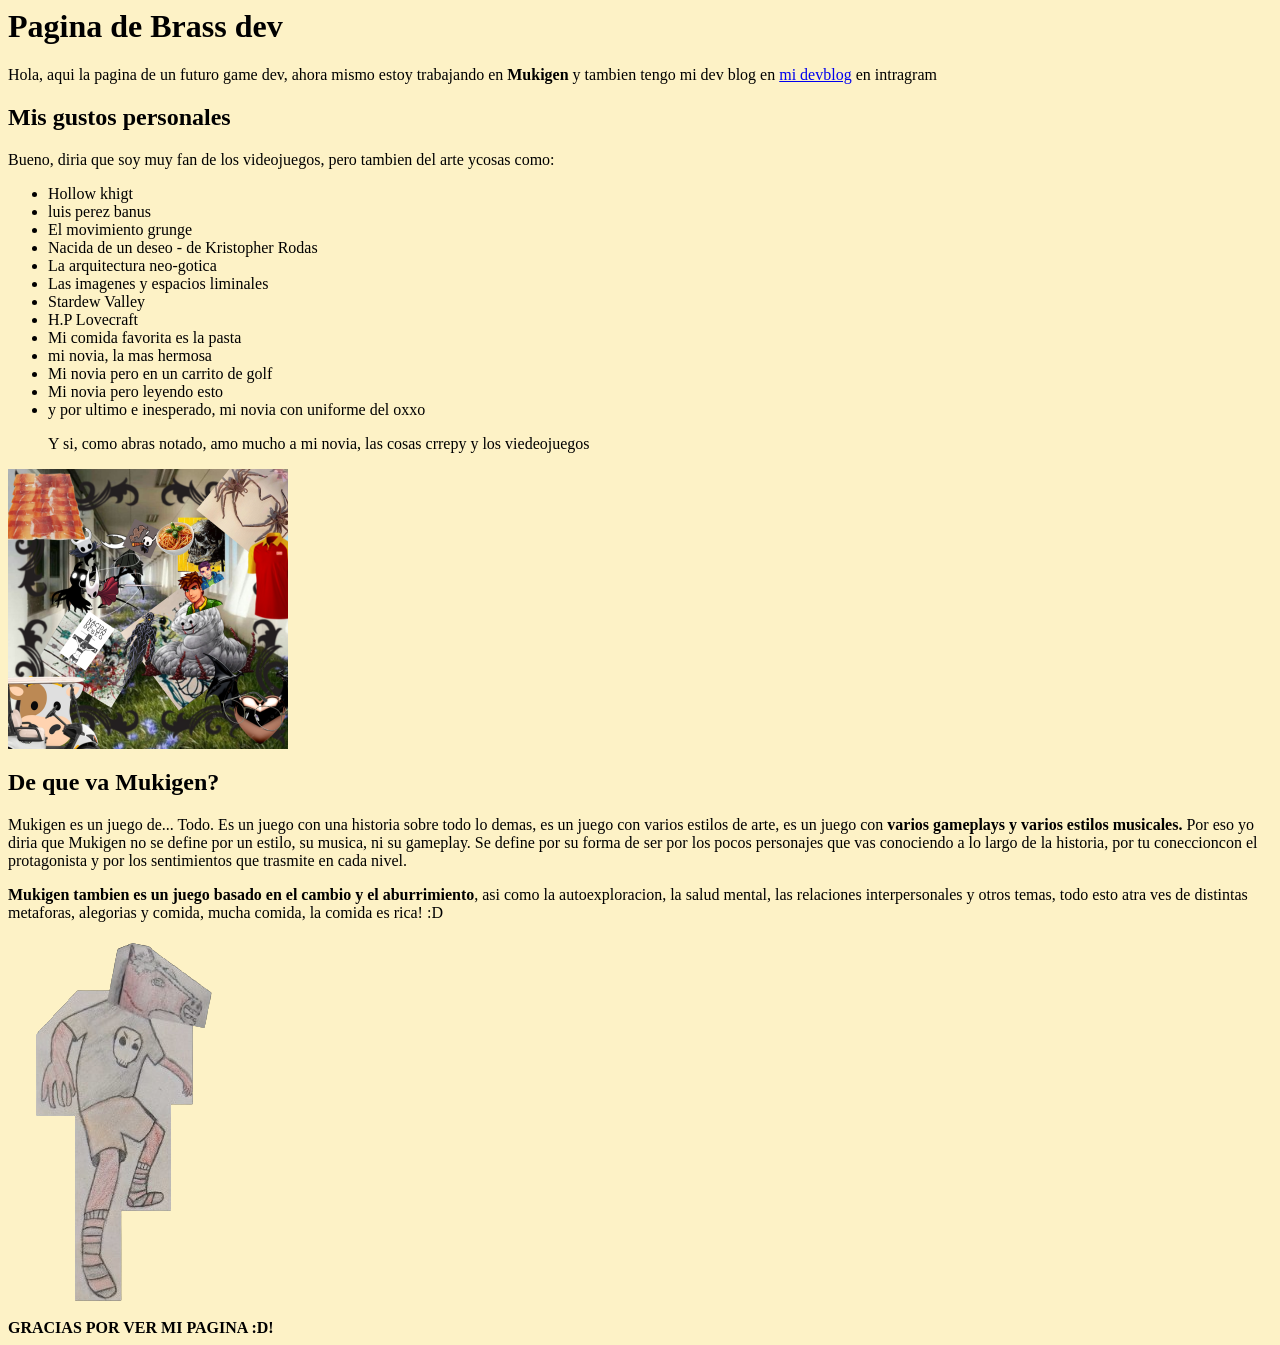
==== index.html @ ee9463d1 "Changed background color & added direct link to insreagram account" ====
<html>
<head>
    <meta charset="utf-8"> 
    <meta name="viewport" content="width=device-width">
    <meta name="description" content="this is a little more advanced hello world ">
    <title>Pagina de Brass</title>
    <link rel="icon" type="image/png" href="images/6988878.png">
    <style>
        body{
            background: #fdf2c6;
        }
    </style>
</head>    

<body>

<header>
    <h1>Pagina de Brass dev</h1>
</header>

<section> <!--Introducing myself-->
    <p>Hola, aqui la pagina de un futuro game dev, ahora mismo estoy trabajando en
        <strong>Mukigen</strong>
        y tambien tengo mi dev blog en
        <a
         href="https://www.instagram.com/brass_devblog/"
         target="_blank"
         rel="noreferrer"
         > mi devblog</a> en intragram
    </p>

    <h2>Mis gustos personales</h2>

    <p>Bueno, diria que soy muy fan de los videojuegos, pero tambien del arte ycosas como:</p>

    <div>
        <ul>
            <li>Hollow khigt</li>
            <li>luis perez banus</li>
            <li>El movimiento grunge</li>
            <li>Nacida de un deseo - de Kristopher Rodas</li>
            <li>La arquitectura neo-gotica</li>
            <li>Las imagenes y espacios liminales</li>
            <li>Stardew Valley</li>
            <li>H.P Lovecraft</li>
            <li>Mi comida favorita es la pasta</li>
            <li>mi novia, la mas hermosa</li>
            <li>Mi novia pero en un carrito de golf</li>
            <li>Mi novia pero leyendo esto</li>
            <li>y por ultimo e inesperado, mi novia con uniforme del oxxo</li>
            <p>Y si, como abras notado, amo mucho a mi novia, las cosas crrepy y los viedeojuegos</p>
        </ul>
        <img src="images/mis-gustos.png"
        alt="A gollage with the things i like">
    </div>
</section>

<section> <!--Introducig my game-->
        <div>
        <h2>De que va Mukigen?</h2>

        <p>Mukigen es un juego de... Todo. Es un juego con una historia sobre todo lo demas,
        es un juego con varios estilos de arte, es un juego con <strong>varios gameplays y varios estilos musicales.</strong>
        Por eso yo diria que Mukigen no se define por un estilo, su musica, ni su gameplay. Se define por 
        su forma de ser por los pocos personajes que vas conociendo a lo largo de la historia, por tu 
        coneccioncon el protagonista y por los sentimientos que trasmite en cada nivel. 
        </div>
        <div>
        <strong>Mukigen tambien es un juego basado en el cambio y el aburrimiento</strong>, asi como la autoexploracion, la salud mental, las relaciones
         interpersonales y otros temas, todo esto atra ves de distintas metaforas, alegorias y comida, mucha comida, la comida es rica! :D</p>

        <img src="images/horse_WP.png" alt="A horse on a weird pose" >        
        </div>
</section>

<footer>
    <strong>GRACIAS POR VER MI PAGINA :D!</strong>
</footer>

</body>

</html>
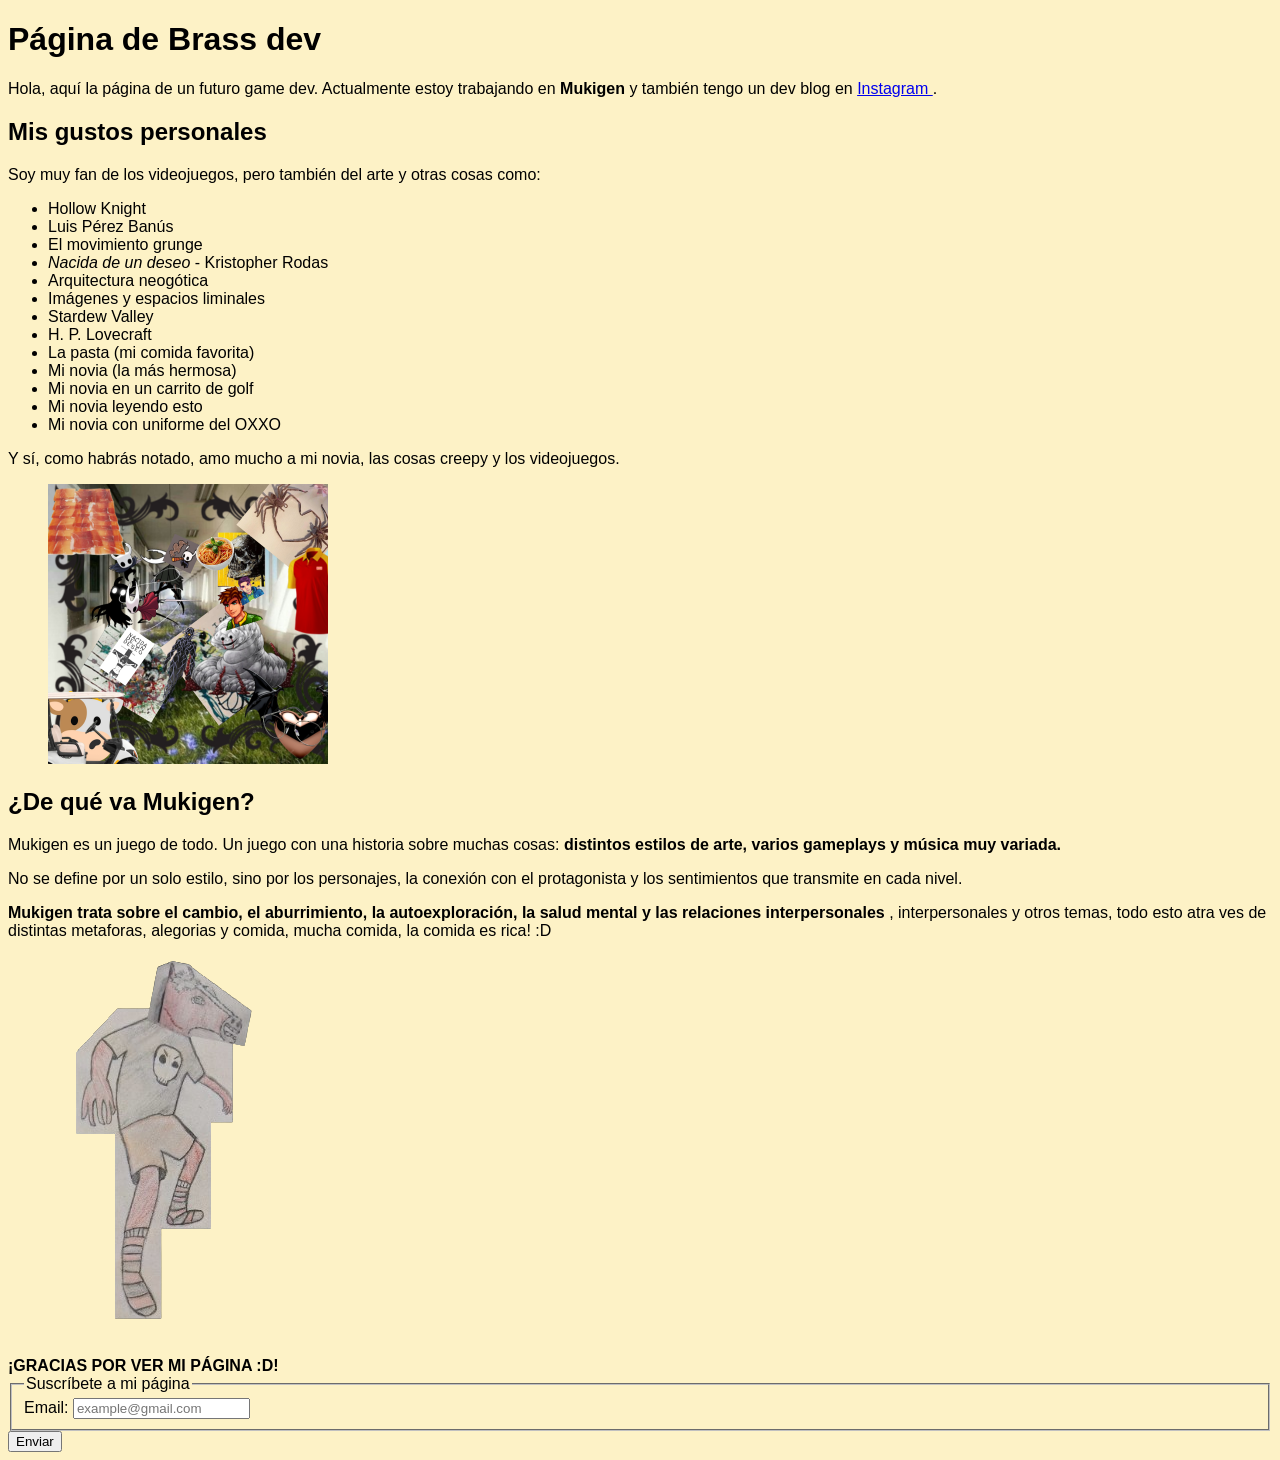
==== commit 10e9116c: "Better semantic & some little changes on text" ====
--- a/index.html
+++ b/index.html
@@ -1,13 +1,17 @@
-<html>
+<!DOCTYPE html>
+<html lang="es">
 <head>
     <meta charset="utf-8"> 
-    <meta name="viewport" content="width=device-width">
-    <meta name="description" content="this is a little more advanced hello world ">
-    <title>Pagina de Brass</title>
+    <meta name="viewport" content="width=device-width, initial-scale=1.0">
+    <meta name="description" content="Página personal de Brass, futuro game dev y creador de Mukigen">
+    
+    <title>Página de Brass</title>
     <link rel="icon" type="image/png" href="images/6988878.png">
+
     <style>
-        body{
+        body {
             background: #fdf2c6;
+            font-family: sans-serif;
         }
     </style>
 </head>    
@@ -15,68 +19,107 @@
 <body>
 
 <header>
-    <h1>Pagina de Brass dev</h1>
+    <h1>Página de Brass dev</h1>
 </header>
 
-<section> <!--Introducing myself-->
-    <p>Hola, aqui la pagina de un futuro game dev, ahora mismo estoy trabajando en
-        <strong>Mukigen</strong>
-        y tambien tengo mi dev blog en
-        <a
-         href="https://www.instagram.com/brass_devblog/"
-         target="_blank"
-         rel="noreferrer"
-         > mi devblog</a> en intragram
-    </p>
+<main>
 
-    <h2>Mis gustos personales</h2>
+    <!-- Presentación -->
+    <section>
+        <p>
+            Hola, aquí la página de un futuro game dev.  
+            Actualmente estoy trabajando en <strong>Mukigen</strong> y también tengo un dev blog en
+            <a href="https://www.instagram.com/brass_devblog/" target="_blank" rel="noopener noreferrer">
+                Instagram
+            </a>.
+        </p>
+    </section>
 
-    <p>Bueno, diria que soy muy fan de los videojuegos, pero tambien del arte ycosas como:</p>
+    <!-- Gustos personales -->
+    <section>
+        <h2>Mis gustos personales</h2>
 
-    <div>
+        <p>
+            Soy muy fan de los videojuegos, pero también del arte y otras cosas como:
+        </p>
+
         <ul>
-            <li>Hollow khigt</li>
-            <li>luis perez banus</li>
+            <li>Hollow Knight</li>
+            <li>Luis Pérez Banús</li>
             <li>El movimiento grunge</li>
-            <li>Nacida de un deseo - de Kristopher Rodas</li>
-            <li>La arquitectura neo-gotica</li>
-            <li>Las imagenes y espacios liminales</li>
+            <li><em>Nacida de un deseo</em> - Kristopher Rodas</li>
+            <li>Arquitectura neogótica</li>
+            <li>Imágenes y espacios liminales</li>
             <li>Stardew Valley</li>
-            <li>H.P Lovecraft</li>
-            <li>Mi comida favorita es la pasta</li>
-            <li>mi novia, la mas hermosa</li>
-            <li>Mi novia pero en un carrito de golf</li>
-            <li>Mi novia pero leyendo esto</li>
-            <li>y por ultimo e inesperado, mi novia con uniforme del oxxo</li>
-            <p>Y si, como abras notado, amo mucho a mi novia, las cosas crrepy y los viedeojuegos</p>
+            <li>H. P. Lovecraft</li>
+            <li>La pasta (mi comida favorita)</li>
+            <li>Mi novia (la más hermosa)</li>
+            <li>Mi novia en un carrito de golf</li>
+            <li>Mi novia leyendo esto</li>
+            <li>Mi novia con uniforme del OXXO</li>
         </ul>
-        <img src="images/mis-gustos.png"
-        alt="A gollage with the things i like">
-    </div>
-</section>
 
-<section> <!--Introducig my game-->
-        <div>
-        <h2>De que va Mukigen?</h2>
+        <p>
+            Y sí, como habrás notado, amo mucho a mi novia, las cosas creepy y los videojuegos.
+        </p>
 
-        <p>Mukigen es un juego de... Todo. Es un juego con una historia sobre todo lo demas,
-        es un juego con varios estilos de arte, es un juego con <strong>varios gameplays y varios estilos musicales.</strong>
-        Por eso yo diria que Mukigen no se define por un estilo, su musica, ni su gameplay. Se define por 
-        su forma de ser por los pocos personajes que vas conociendo a lo largo de la historia, por tu 
-        coneccioncon el protagonista y por los sentimientos que trasmite en cada nivel. 
-        </div>
-        <div>
-        <strong>Mukigen tambien es un juego basado en el cambio y el aburrimiento</strong>, asi como la autoexploracion, la salud mental, las relaciones
-         interpersonales y otros temas, todo esto atra ves de distintas metaforas, alegorias y comida, mucha comida, la comida es rica! :D</p>
+        <figure>
+            <img src="images/mis-gustos.png" alt="Collage con cosas que me gustan">
+        </figure>
+    </section>
 
-        <img src="images/horse_WP.png" alt="A horse on a weird pose" >        
-        </div>
-</section>
+    <!-- El juego -->
+    <section>
+        <h2>¿De qué va Mukigen?</h2>
+
+        <p>
+            Mukigen es un juego de todo. Un juego con una historia sobre muchas cosas:
+            <strong>
+                distintos estilos de arte, varios gameplays y música muy variada.
+            </strong>
+        </p>
+
+        <p>
+            No se define por un solo estilo, sino por los personajes, la conexión con el
+            protagonista y los sentimientos que transmite en cada nivel.
+        </p>
+
+        <p>
+            <strong>
+                Mukigen trata sobre el cambio, el aburrimiento, la autoexploración,
+                la salud mental y las relaciones interpersonales
+            </strong>,
+            interpersonales y otros temas, todo esto atra ves de distintas 
+            metaforas, alegorias y comida, mucha comida, la comida es rica! :D
+        </p>
+
+        <figure>
+            <img src="images/horse_WP.png" alt="Un caballo en una pose extraña">
+        </figure>
+    </section>
+
+</main>
 
 <footer>
-    <strong>GRACIAS POR VER MI PAGINA :D!</strong>
+    <strong>¡GRACIAS POR VER MI PÁGINA :D!</strong>
+
+    <form>
+        <fieldset>
+            <legend>Suscríbete a mi página</legend>
+
+            <label for="email">Email:</label>
+            <input 
+                type="email" 
+                id="email"
+                name="email"
+                placeholder="example@gmail.com"
+                required
+            >
+        </fieldset>
+
+        <button type="submit">Enviar</button>
+    </form>
 </footer>
 
 </body>
-
-</html>+</html>
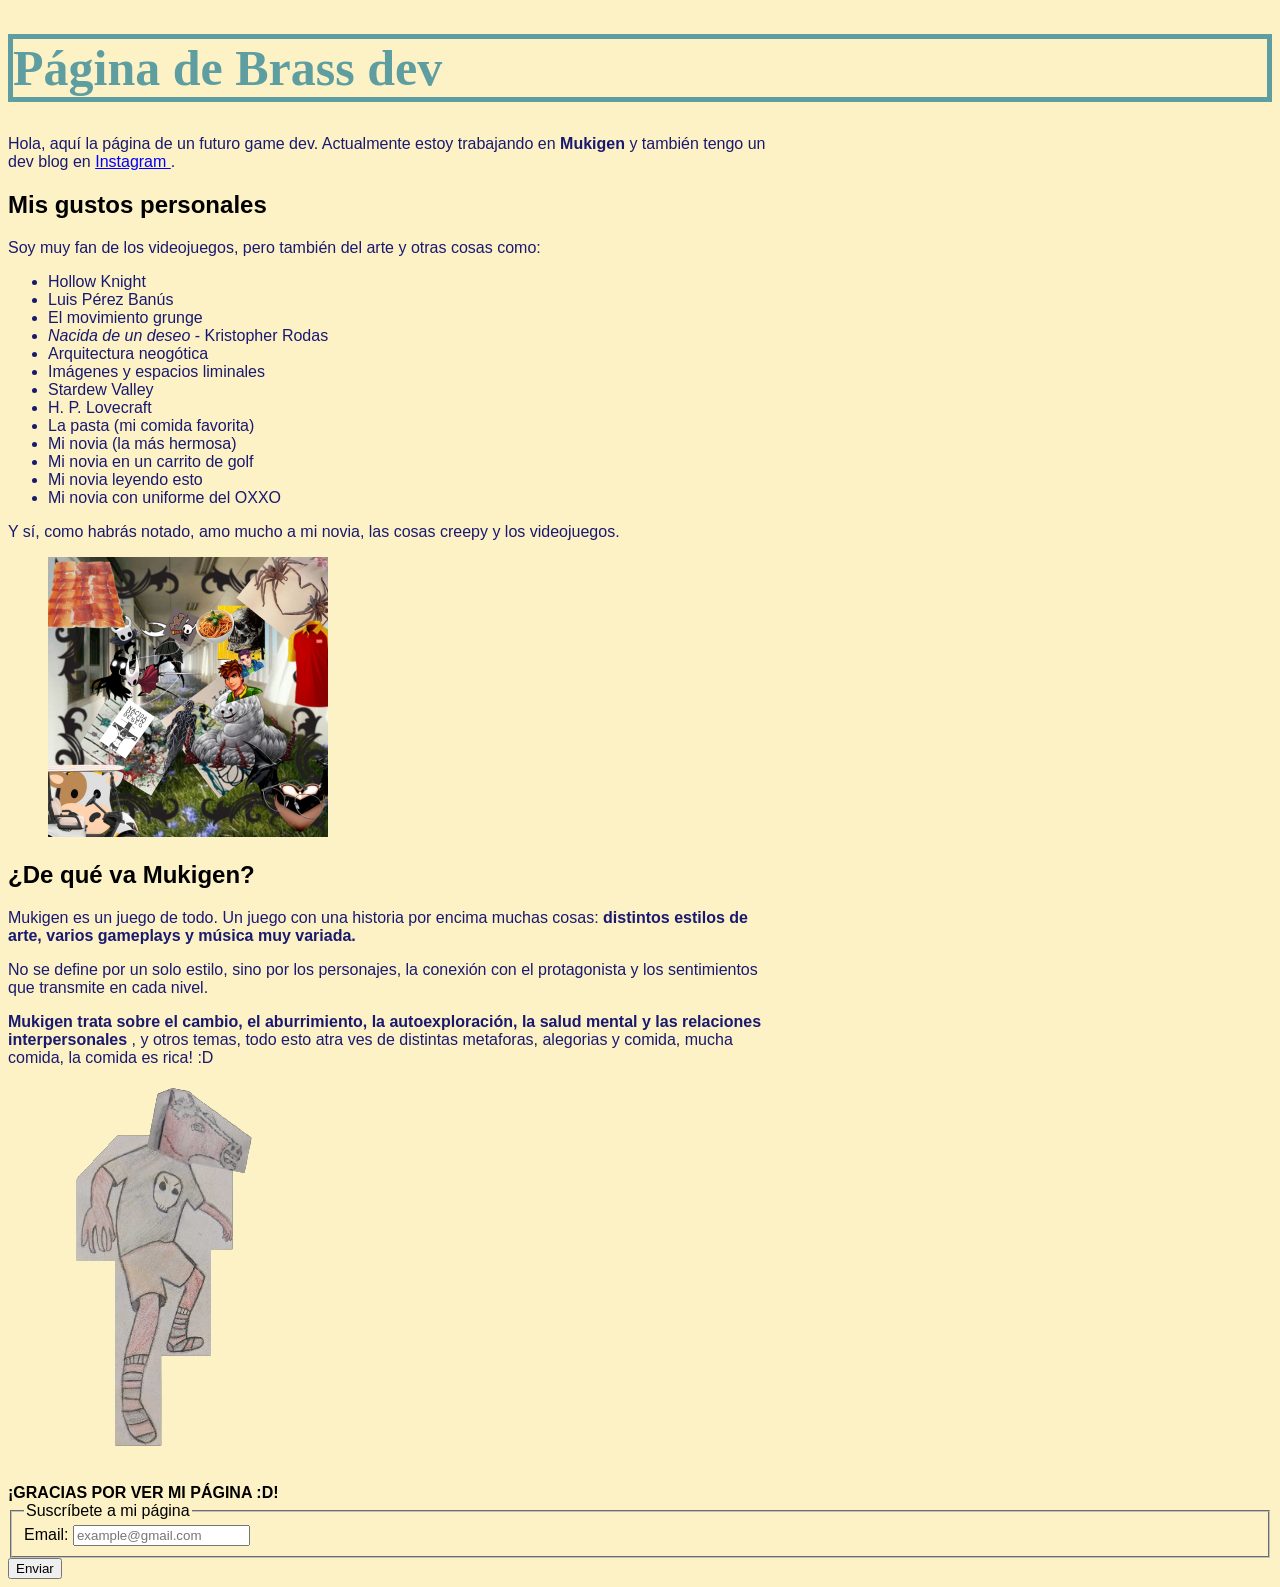
==== commit ec795fcd: "Add some css" ====
--- a/index.html
+++ b/index.html
@@ -8,10 +8,30 @@
     <title>Página de Brass</title>
     <link rel="icon" type="image/png" href="images/6988878.png">
 
-    <style>
+    <style>        
         body {
             background: #fdf2c6;
-            font-family: sans-serif;
+            font-family: Arial ;
+        }
+
+        h1 {
+            font-family: 'Times New Roman';
+            font-size: 50px;
+            color: cadetblue;
+            border: 5px solid;
+        }
+
+        .Normal-text{
+            color:midnightblue;
+            width: 60vw;
+        }
+
+        .link{
+            color: blue;
+        }
+
+        .link:hover{
+           color: rgb(0, 166, 255); 
         }
     </style>
 </head>    
@@ -26,10 +46,10 @@
 
     <!-- Presentación -->
     <section>
-        <p>
+        <p class="Normal-text">
             Hola, aquí la página de un futuro game dev.  
             Actualmente estoy trabajando en <strong>Mukigen</strong> y también tengo un dev blog en
-            <a href="https://www.instagram.com/brass_devblog/" target="_blank" rel="noopener noreferrer">
+            <a class="link" href="https://www.instagram.com/brass_devblog/" target="_blank" rel="noopener noreferrer">
                 Instagram
             </a>.
         </p>
@@ -39,11 +59,11 @@
     <section>
         <h2>Mis gustos personales</h2>
 
-        <p>
+        <p class="Normal-text">
             Soy muy fan de los videojuegos, pero también del arte y otras cosas como:
-        </p>
+        </p class="Normal-text">
 
-        <ul>
+        <ul class="Normal-text">
             <li>Hollow Knight</li>
             <li>Luis Pérez Banús</li>
             <li>El movimiento grunge</li>
@@ -59,7 +79,7 @@
             <li>Mi novia con uniforme del OXXO</li>
         </ul>
 
-        <p>
+        <p class="Normal-text">
             Y sí, como habrás notado, amo mucho a mi novia, las cosas creepy y los videojuegos.
         </p>
 
@@ -69,27 +89,27 @@
     </section>
 
     <!-- El juego -->
-    <section>
+    <section class="text-w-image">
         <h2>¿De qué va Mukigen?</h2>
 
-        <p>
-            Mukigen es un juego de todo. Un juego con una historia sobre muchas cosas:
+        <p class="Normal-text">
+            Mukigen es un juego de todo. Un juego con una historia por encima muchas cosas:
             <strong>
                 distintos estilos de arte, varios gameplays y música muy variada.
             </strong>
         </p>
 
-        <p>
+        <p class="Normal-text">
             No se define por un solo estilo, sino por los personajes, la conexión con el
             protagonista y los sentimientos que transmite en cada nivel.
         </p>
 
-        <p>
+        <p class="Normal-text">
             <strong>
                 Mukigen trata sobre el cambio, el aburrimiento, la autoexploración,
                 la salud mental y las relaciones interpersonales
             </strong>,
-            interpersonales y otros temas, todo esto atra ves de distintas 
+            y otros temas, todo esto atra ves de distintas 
             metaforas, alegorias y comida, mucha comida, la comida es rica! :D
         </p>
 
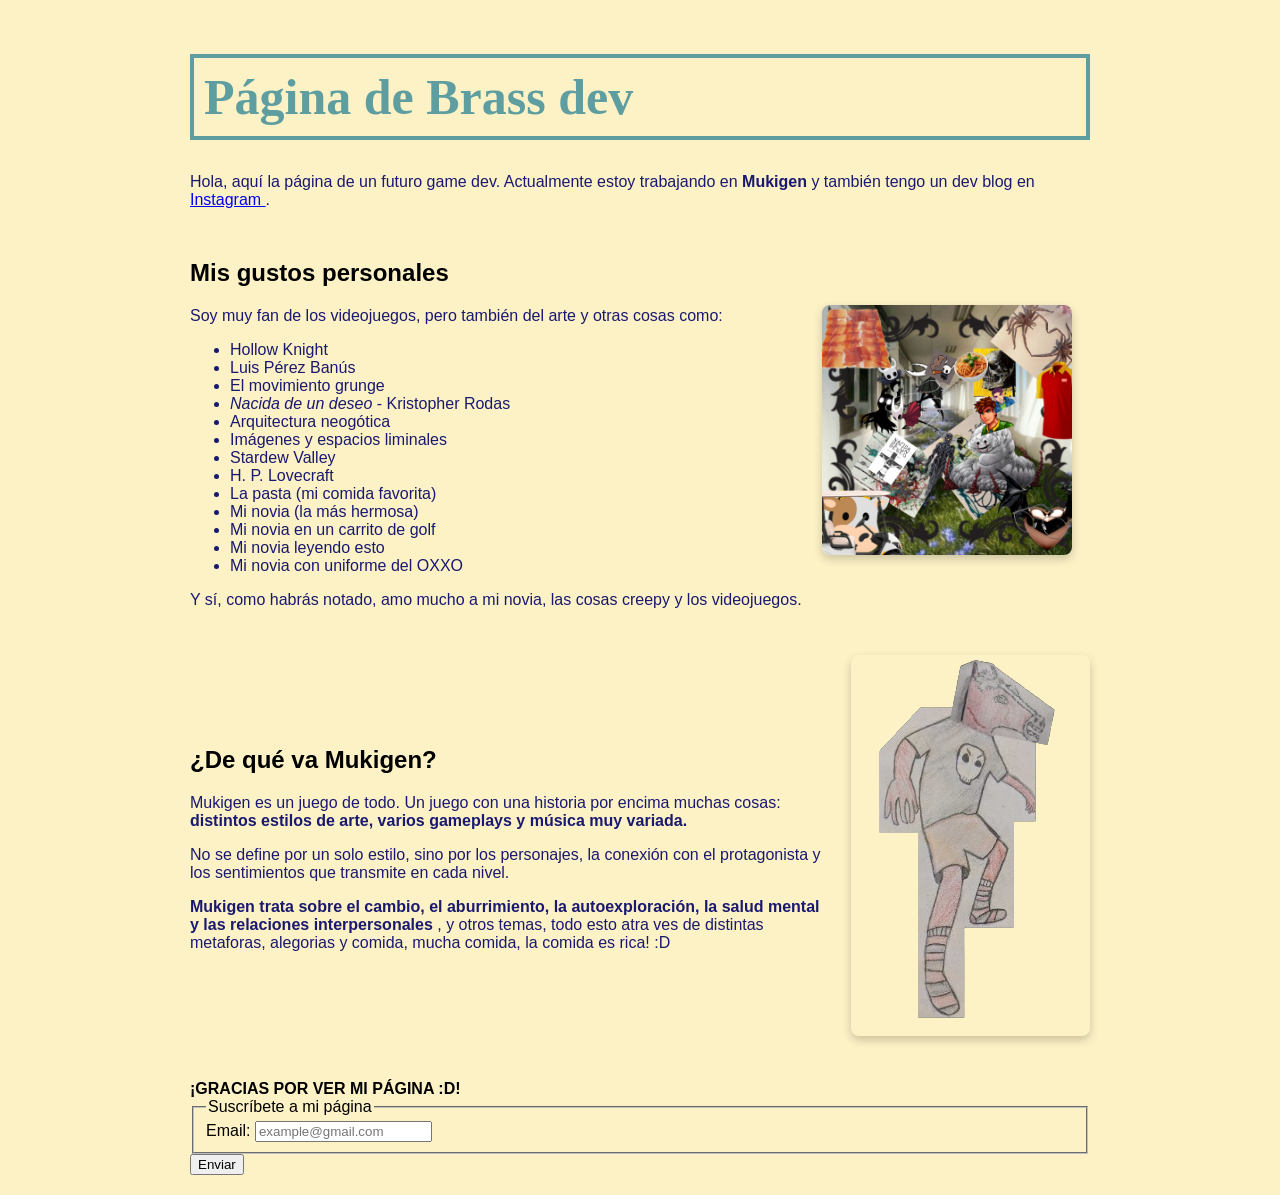
==== commit 8f4b8b98: "fixxed a little bug with css & add so much css" ====
--- a/index.html
+++ b/index.html
@@ -9,29 +9,62 @@
     <link rel="icon" type="image/png" href="images/6988878.png">
 
     <style>        
+        /* ---------- GLOBAL ---------- */
         body {
             background: #fdf2c6;
-            font-family: Arial ;
+            font-family: Arial;
+            max-width: 900px;
+            margin: auto;
+            padding: 20px;
         }
 
+        img {
+            border-radius: 8px;
+            box-shadow: 0 4px 10px rgba(0,0,0,0.2);
+            max-width: 100%;
+        }
+
+        /* ---------- TEXTOS ---------- */
         h1 {
             font-family: 'Times New Roman';
             font-size: 50px;
             color: cadetblue;
-            border: 5px solid;
+            border: 4px solid cadetblue;
+            padding: 10px;
         }
 
-        .Normal-text{
-            color:midnightblue;
-            width: 60vw;
+        .Normal-text {
+            color: midnightblue;
         }
 
-        .link{
+        /* ---------- LINKS ---------- */
+        .link {
             color: blue;
         }
 
-        .link:hover{
-           color: rgb(0, 166, 255); 
+        .link:hover {
+            color: rgb(0, 166, 255); 
+        }
+
+        /* ---------- SECCIONES CON IMAGEN ---------- */
+        .text-w-image {
+            display: flex;
+            gap: 20px;
+            align-items: center;
+            margin-top: 30px;
+        }
+
+        .text-w-image figure {
+            margin: 0;
+        }
+
+        .text-w-image img {
+            max-width: 250px;
+        }
+
+        /* ---------- FOOTER ---------- */
+        footer {
+            margin-top: 40px;
         }
     </style>
 </head>    
@@ -56,62 +89,67 @@
     </section>
 
     <!-- Gustos personales -->
-    <section>
-        <h2>Mis gustos personales</h2>
+    <section class="text-w-image">
+        <div>
+            <h2>Mis gustos personales</h2>
 
-        <p class="Normal-text">
-            Soy muy fan de los videojuegos, pero también del arte y otras cosas como:
-        </p class="Normal-text">
+            <p class="Normal-text">
+                Soy muy fan de los videojuegos, pero también del arte y otras cosas como:
+            </p>
 
-        <ul class="Normal-text">
-            <li>Hollow Knight</li>
-            <li>Luis Pérez Banús</li>
-            <li>El movimiento grunge</li>
-            <li><em>Nacida de un deseo</em> - Kristopher Rodas</li>
-            <li>Arquitectura neogótica</li>
-            <li>Imágenes y espacios liminales</li>
-            <li>Stardew Valley</li>
-            <li>H. P. Lovecraft</li>
-            <li>La pasta (mi comida favorita)</li>
-            <li>Mi novia (la más hermosa)</li>
-            <li>Mi novia en un carrito de golf</li>
-            <li>Mi novia leyendo esto</li>
-            <li>Mi novia con uniforme del OXXO</li>
-        </ul>
+            <ul class="Normal-text">
+                <li>Hollow Knight</li>
+                <li>Luis Pérez Banús</li>
+                <li>El movimiento grunge</li>
+                <li><em>Nacida de un deseo</em> - Kristopher Rodas</li>
+                <li>Arquitectura neogótica</li>
+                <li>Imágenes y espacios liminales</li>
+                <li>Stardew Valley</li>
+                <li>H. P. Lovecraft</li>
+                <li>La pasta (mi comida favorita)</li>
+                <li>Mi novia (la más hermosa)</li>
+                <li>Mi novia en un carrito de golf</li>
+                <li>Mi novia leyendo esto</li>
+                <li>Mi novia con uniforme del OXXO</li>
+            </ul>
 
-        <p class="Normal-text">
-            Y sí, como habrás notado, amo mucho a mi novia, las cosas creepy y los videojuegos.
-        </p>
+            <p class="Normal-text">
+                Y sí, como habrás notado, amo mucho a mi novia, las cosas creepy y los videojuegos.
+            </p>
+        </div>
 
         <figure>
             <img src="images/mis-gustos.png" alt="Collage con cosas que me gustan">
         </figure>
     </section>
 
+
     <!-- El juego -->
     <section class="text-w-image">
-        <h2>¿De qué va Mukigen?</h2>
+        <div>
+            <h2>¿De qué va Mukigen?</h2>
 
-        <p class="Normal-text">
-            Mukigen es un juego de todo. Un juego con una historia por encima muchas cosas:
-            <strong>
-                distintos estilos de arte, varios gameplays y música muy variada.
-            </strong>
-        </p>
+            <p class="Normal-text">
+                Mukigen es un juego de todo. Un juego con una historia por encima muchas cosas:
+                <strong>
+                    distintos estilos de arte, varios gameplays y música muy variada.
+                </strong>
+            </p>
 
-        <p class="Normal-text">
-            No se define por un solo estilo, sino por los personajes, la conexión con el
-            protagonista y los sentimientos que transmite en cada nivel.
-        </p>
+            <p class="Normal-text">
+                No se define por un solo estilo, sino por los personajes, la conexión con el
+                protagonista y los sentimientos que transmite en cada nivel.
+            </p>
 
-        <p class="Normal-text">
-            <strong>
-                Mukigen trata sobre el cambio, el aburrimiento, la autoexploración,
-                la salud mental y las relaciones interpersonales
-            </strong>,
-            y otros temas, todo esto atra ves de distintas 
-            metaforas, alegorias y comida, mucha comida, la comida es rica! :D
-        </p>
+            <p class="Normal-text">
+                <strong>
+                    Mukigen trata sobre el cambio, el aburrimiento, la autoexploración,
+                    la salud mental y las relaciones interpersonales
+                </strong>,
+                y otros temas, todo esto atra ves de distintas 
+                metaforas, alegorias y comida, mucha comida, la comida es rica! :D
+            </p>
+        </div>
 
         <figure>
             <img src="images/horse_WP.png" alt="Un caballo en una pose extraña">
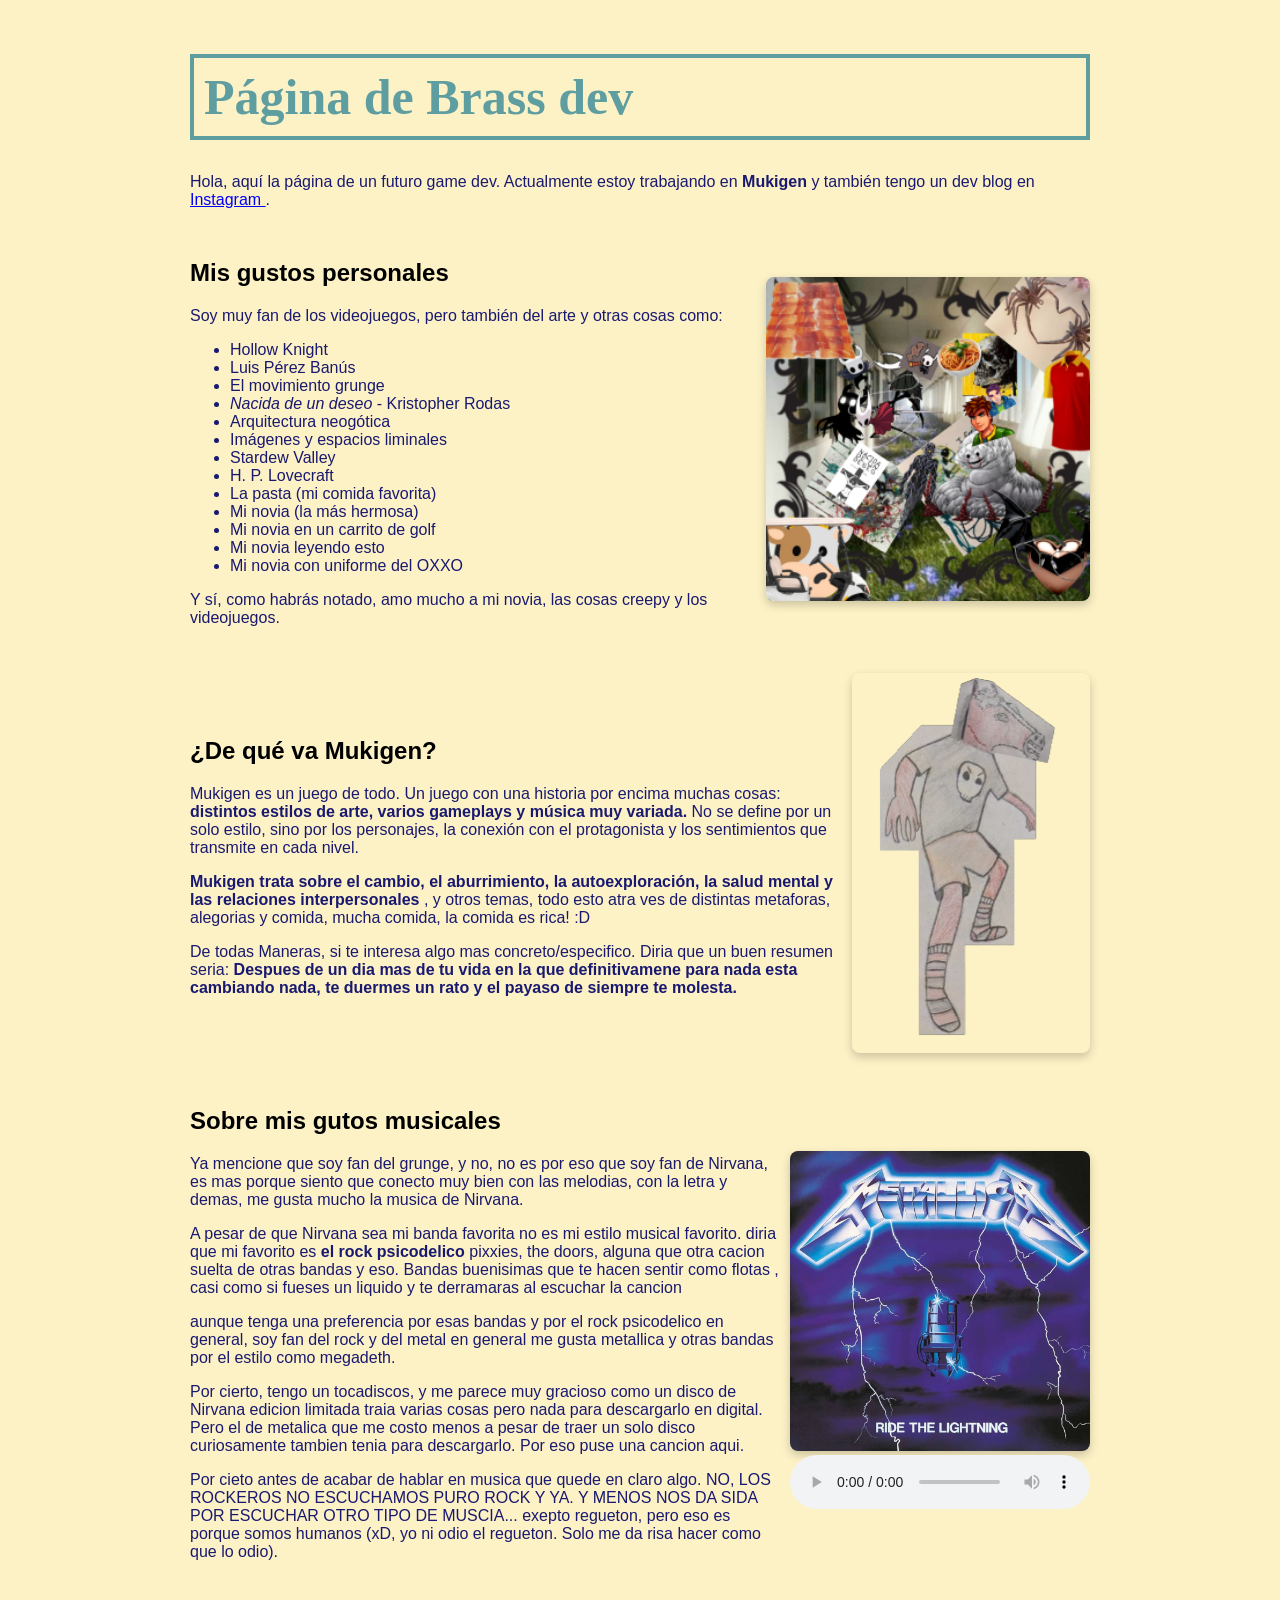
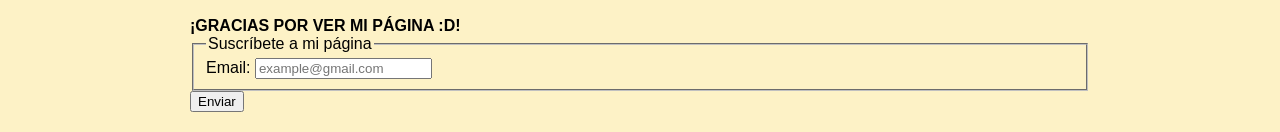
==== commit dc787527: "add a section about music" ====
--- a/index.html
+++ b/index.html
@@ -49,7 +49,7 @@
         /* ---------- SECCIONES CON IMAGEN ---------- */
         .text-w-image {
             display: flex;
-            gap: 20px;
+            gap: 10px;
             align-items: center;
             margin-top: 30px;
         }
@@ -59,7 +59,7 @@
         }
 
         .text-w-image img {
-            max-width: 250px;
+            max-width: 400;
         }
 
         /* ---------- FOOTER ---------- */
@@ -119,7 +119,7 @@
         </div>
 
         <figure>
-            <img src="images/mis-gustos.png" alt="Collage con cosas que me gustan">
+            <img src="images/mis-gustos.png" alt="Collage con cosas que me gustan" width="350">
         </figure>
     </section>
 
@@ -134,13 +134,10 @@
                 <strong>
                     distintos estilos de arte, varios gameplays y música muy variada.
                 </strong>
-            </p>
-
-            <p class="Normal-text">
                 No se define por un solo estilo, sino por los personajes, la conexión con el
                 protagonista y los sentimientos que transmite en cada nivel.
             </p>
-
+                
             <p class="Normal-text">
                 <strong>
                     Mukigen trata sobre el cambio, el aburrimiento, la autoexploración,
@@ -149,13 +146,66 @@
                 y otros temas, todo esto atra ves de distintas 
                 metaforas, alegorias y comida, mucha comida, la comida es rica! :D
             </p>
+
+            <p class="Normal-text">
+                De todas Maneras, si te interesa algo mas concreto/especifico. Diria que un buen resumen seria:
+                <strong>
+                    Despues de un dia mas de tu vida en la que definitivamene para nada esta cambiando nada, te duermes un rato y el payaso 
+                    de siempre te molesta.
+                </strong>
+            </p>
         </div>
 
         <figure>
-            <img src="images/horse_WP.png" alt="Un caballo en una pose extraña">
+            <img src="images/horse_WP.png" alt="Un caballo en una pose extraña" width="750">
         </figure>
     </section>
 
+    
+    <!--Sobre la musica-->
+    <section class="text-w-image">
+        <div>
+            <h2>Sobre mis gutos musicales</h2>
+
+            <p class="Normal-text">
+                Ya mencione que soy fan del grunge, y no, no es por eso que soy fan de Nirvana, es mas porque siento que 
+                conecto muy bien con las melodias, con la letra y demas, me gusta mucho la musica de Nirvana.
+            </p>
+            
+            <p class="Normal-text">
+                A pesar de que Nirvana sea mi banda favorita no es mi estilo musical favorito. diria que mi favorito es
+                <strong>
+                    el rock psicodelico
+                </strong>
+                pixxies, the doors, alguna que otra cacion suelta de otras bandas y eso. Bandas buenisimas que te hacen sentir como flotas
+                , casi como si fueses un liquido y te derramaras al escuchar la cancion
+            </p>
+            
+            <p class="Normal-text">
+                aunque tenga una preferencia por esas bandas y por el rock psicodelico en general, soy fan del rock y del metal en general
+                me gusta metallica y otras bandas por el estilo como megadeth. 
+            </p>
+
+            <p class="Normal-text"> 
+                Por cierto, tengo un tocadiscos, y me parece muy gracioso como un disco de Nirvana edicion limitada traia varias cosas
+                pero nada para descargarlo en digital. Pero el de metalica que me costo menos a pesar de traer un solo disco
+                curiosamente tambien tenia para descargarlo. Por eso puse una cancion aqui.
+            </p>
+
+            <p class="Normal-text">
+                Por cieto antes de acabar de hablar en musica que quede en claro algo. NO, LOS ROCKEROS NO ESCUCHAMOS PURO ROCK Y YA.
+                Y MENOS NOS DA SIDA POR ESCUCHAR OTRO TIPO DE MUSCIA... exepto regueton, pero eso es porque somos humanos 
+                (xD, yo ni odio el regueton. Solo me da risa hacer como que lo odio). 
+            </p>
+        </div>
+
+        <figure>
+            <img src="images/71ThvtmT-FL.jpg" alt="Una foto de un albun de metalica" width="750">
+
+            <audio controls> <source src="Audios/08 The Call Of Ktulu.mp3" type="audio/mpeg"></audio>
+        
+        </figure>
+    </section>
 </main>
 
 <footer>
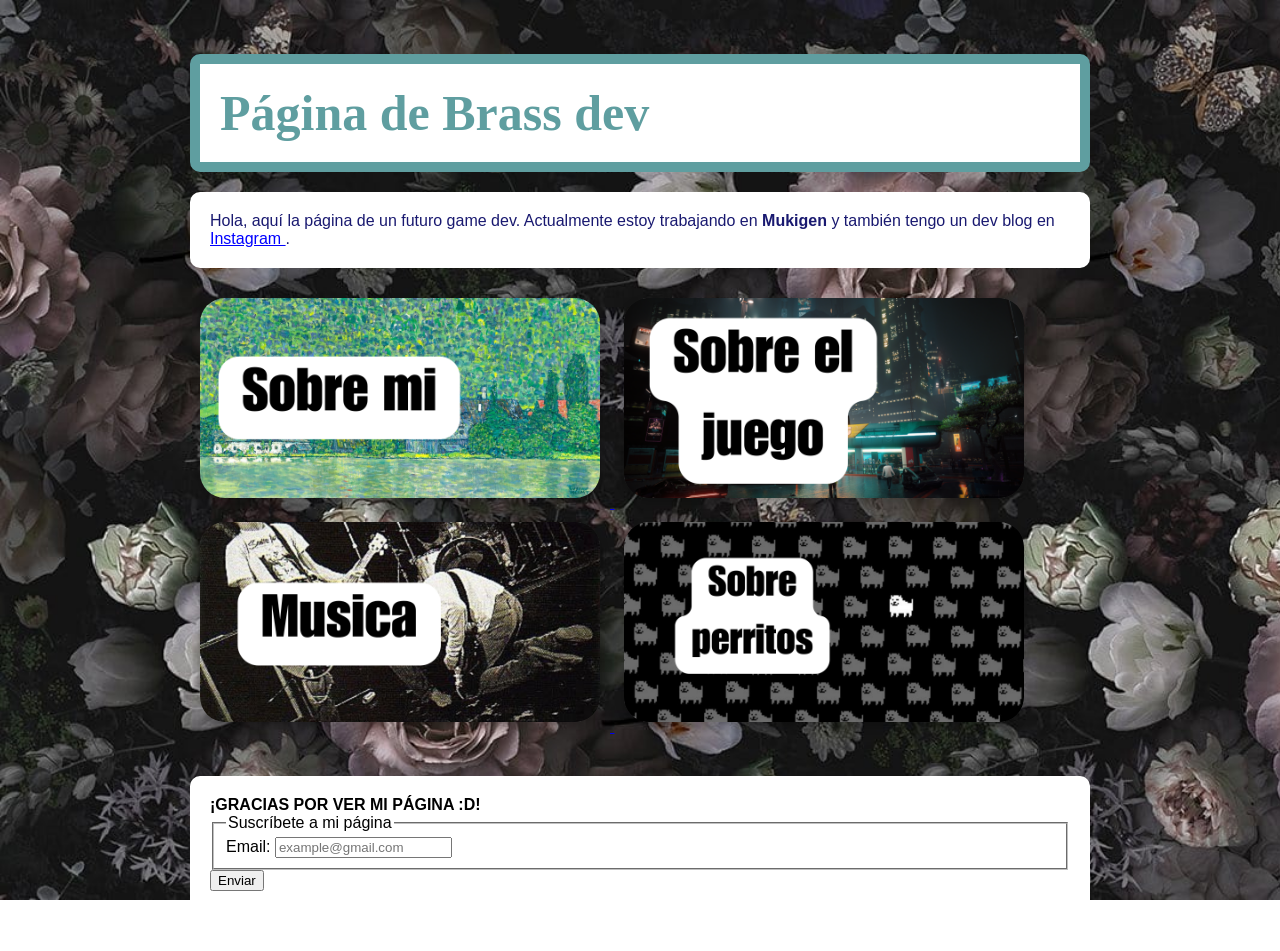
==== commit 0fae7cda: "Changing css and dogs section" ====
--- a/index.html
+++ b/index.html
@@ -1,233 +1,98 @@
-<!DOCTYPE html>
+<!doctype html>
 <html lang="es">
-<head>
-    <meta charset="utf-8"> 
-    <meta name="viewport" content="width=device-width, initial-scale=1.0">
-    <meta name="description" content="Página personal de Brass, futuro game dev y creador de Mukigen">
-    
+  <head>
+    <meta charset="utf-8" />
+    <meta name="viewport" content="width=device-width, initial-scale=1.0" />
+    <meta
+      name="description"
+      content="Página personal de Brass, futuro game dev y creador de Mukigen"
+    />
+
     <title>Página de Brass</title>
-    <link rel="icon" type="image/png" href="images/6988878.png">
+    <link rel="icon" type="image/png" href="images/6988878.png" />
 
-    <style>        
-        /* ---------- GLOBAL ---------- */
-        body {
-            background: #fdf2c6;
-            font-family: Arial;
-            max-width: 900px;
-            margin: auto;
-            padding: 20px;
-        }
+    <link rel="stylesheet" href="Css/Style.css" />
+  </head>
 
-        img {
-            border-radius: 8px;
-            box-shadow: 0 4px 10px rgba(0,0,0,0.2);
-            max-width: 100%;
-        }
+  <body>
+    <header>
+      <h1>Página de Brass dev</h1>
+    </header>
 
-        /* ---------- TEXTOS ---------- */
-        h1 {
-            font-family: 'Times New Roman';
-            font-size: 50px;
-            color: cadetblue;
-            border: 4px solid cadetblue;
-            padding: 10px;
-        }
+    <main>
+      <!-- Presentación -->
+      <section>
+        <p class="Normal-text">
+          Hola, aquí la página de un futuro game dev. Actualmente estoy
+          trabajando en <strong>Mukigen</strong> y también tengo un dev blog en
+          <a
+            class="link"
+            href="https://www.instagram.com/brass_devblog/"
+            target="_blank"
+            rel="noopener noreferrer"
+          >
+            Instagram </a
+          >.
+        </p>
+      </section>
 
-        .Normal-text {
-            color: midnightblue;
-        }
+      <!-- Secciones -->
+      <section>
+        <a href="About-me.html">
+          <img 
+          class="Image-Button"
+          src="images/Sobre mi.png" 
+          alt="Sobre mi" 
+          width="400" />
+        </a>
 
-        /* ---------- LINKS ---------- */
-        .link {
-            color: blue;
-        }
+        <a href="My-Game.html">
+          <img
+            class="Image-Button"
+            src="images/Sobre el juego.png"
+            alt="Sobre mi juego"
+            width= 400px
+          />
+        </a>
 
-        .link:hover {
-            color: rgb(0, 166, 255); 
-        }
+        <a href="Music.html">
+          <img 
+          class="Image-Button"
+          src="images/Musica.png" 
+          alt="Sobre mi juego" 
+          width="400" />
+        </a>
 
-        /* ---------- SECCIONES CON IMAGEN ---------- */
-        .text-w-image {
-            display: flex;
-            gap: 10px;
-            align-items: center;
-            margin-top: 30px;
-        }
+        <a href="About-Dogs.html">
+          <img 
+          class="Image-Button"
+          src="images/Impact.png" 
+          alt="Sobre mi juego" 
+          width="400" />
+        </a>
 
-        .text-w-image figure {
-            margin: 0;
-        }
+      </section>
+    </main>
 
-        .text-w-image img {
-            max-width: 400;
-        }
+    <footer>
+      <strong>¡GRACIAS POR VER MI PÁGINA :D!</strong>
 
-        /* ---------- FOOTER ---------- */
-        footer {
-            margin-top: 40px;
-        }
-    </style>
-</head>    
+      <form>
+        <fieldset>
+          <legend>Suscríbete a mi página</legend>
 
-<body>
-
-<header>
-    <h1>Página de Brass dev</h1>
-</header>
-
-<main>
-
-    <!-- Presentación -->
-    <section>
-        <p class="Normal-text">
-            Hola, aquí la página de un futuro game dev.  
-            Actualmente estoy trabajando en <strong>Mukigen</strong> y también tengo un dev blog en
-            <a class="link" href="https://www.instagram.com/brass_devblog/" target="_blank" rel="noopener noreferrer">
-                Instagram
-            </a>.
-        </p>
-    </section>
-
-    <!-- Gustos personales -->
-    <section class="text-w-image">
-        <div>
-            <h2>Mis gustos personales</h2>
-
-            <p class="Normal-text">
-                Soy muy fan de los videojuegos, pero también del arte y otras cosas como:
-            </p>
-
-            <ul class="Normal-text">
-                <li>Hollow Knight</li>
-                <li>Luis Pérez Banús</li>
-                <li>El movimiento grunge</li>
-                <li><em>Nacida de un deseo</em> - Kristopher Rodas</li>
-                <li>Arquitectura neogótica</li>
-                <li>Imágenes y espacios liminales</li>
-                <li>Stardew Valley</li>
-                <li>H. P. Lovecraft</li>
-                <li>La pasta (mi comida favorita)</li>
-                <li>Mi novia (la más hermosa)</li>
-                <li>Mi novia en un carrito de golf</li>
-                <li>Mi novia leyendo esto</li>
-                <li>Mi novia con uniforme del OXXO</li>
-            </ul>
-
-            <p class="Normal-text">
-                Y sí, como habrás notado, amo mucho a mi novia, las cosas creepy y los videojuegos.
-            </p>
-        </div>
-
-        <figure>
-            <img src="images/mis-gustos.png" alt="Collage con cosas que me gustan" width="350">
-        </figure>
-    </section>
-
-
-    <!-- El juego -->
-    <section class="text-w-image">
-        <div>
-            <h2>¿De qué va Mukigen?</h2>
-
-            <p class="Normal-text">
-                Mukigen es un juego de todo. Un juego con una historia por encima muchas cosas:
-                <strong>
-                    distintos estilos de arte, varios gameplays y música muy variada.
-                </strong>
-                No se define por un solo estilo, sino por los personajes, la conexión con el
-                protagonista y los sentimientos que transmite en cada nivel.
-            </p>
-                
-            <p class="Normal-text">
-                <strong>
-                    Mukigen trata sobre el cambio, el aburrimiento, la autoexploración,
-                    la salud mental y las relaciones interpersonales
-                </strong>,
-                y otros temas, todo esto atra ves de distintas 
-                metaforas, alegorias y comida, mucha comida, la comida es rica! :D
-            </p>
-
-            <p class="Normal-text">
-                De todas Maneras, si te interesa algo mas concreto/especifico. Diria que un buen resumen seria:
-                <strong>
-                    Despues de un dia mas de tu vida en la que definitivamene para nada esta cambiando nada, te duermes un rato y el payaso 
-                    de siempre te molesta.
-                </strong>
-            </p>
-        </div>
-
-        <figure>
-            <img src="images/horse_WP.png" alt="Un caballo en una pose extraña" width="750">
-        </figure>
-    </section>
-
-    
-    <!--Sobre la musica-->
-    <section class="text-w-image">
-        <div>
-            <h2>Sobre mis gutos musicales</h2>
-
-            <p class="Normal-text">
-                Ya mencione que soy fan del grunge, y no, no es por eso que soy fan de Nirvana, es mas porque siento que 
-                conecto muy bien con las melodias, con la letra y demas, me gusta mucho la musica de Nirvana.
-            </p>
-            
-            <p class="Normal-text">
-                A pesar de que Nirvana sea mi banda favorita no es mi estilo musical favorito. diria que mi favorito es
-                <strong>
-                    el rock psicodelico
-                </strong>
-                pixxies, the doors, alguna que otra cacion suelta de otras bandas y eso. Bandas buenisimas que te hacen sentir como flotas
-                , casi como si fueses un liquido y te derramaras al escuchar la cancion
-            </p>
-            
-            <p class="Normal-text">
-                aunque tenga una preferencia por esas bandas y por el rock psicodelico en general, soy fan del rock y del metal en general
-                me gusta metallica y otras bandas por el estilo como megadeth. 
-            </p>
-
-            <p class="Normal-text"> 
-                Por cierto, tengo un tocadiscos, y me parece muy gracioso como un disco de Nirvana edicion limitada traia varias cosas
-                pero nada para descargarlo en digital. Pero el de metalica que me costo menos a pesar de traer un solo disco
-                curiosamente tambien tenia para descargarlo. Por eso puse una cancion aqui.
-            </p>
-
-            <p class="Normal-text">
-                Por cieto antes de acabar de hablar en musica que quede en claro algo. NO, LOS ROCKEROS NO ESCUCHAMOS PURO ROCK Y YA.
-                Y MENOS NOS DA SIDA POR ESCUCHAR OTRO TIPO DE MUSCIA... exepto regueton, pero eso es porque somos humanos 
-                (xD, yo ni odio el regueton. Solo me da risa hacer como que lo odio). 
-            </p>
-        </div>
-
-        <figure>
-            <img src="images/71ThvtmT-FL.jpg" alt="Una foto de un albun de metalica" width="750">
-
-            <audio controls> <source src="Audios/08 The Call Of Ktulu.mp3" type="audio/mpeg"></audio>
-        
-        </figure>
-    </section>
-</main>
-
-<footer>
-    <strong>¡GRACIAS POR VER MI PÁGINA :D!</strong>
-
-    <form>
-        <fieldset>
-            <legend>Suscríbete a mi página</legend>
-
-            <label for="email">Email:</label>
-            <input 
-                type="email" 
-                id="email"
-                name="email"
-                placeholder="example@gmail.com"
-                required
-            >
+          <label for="email">Email:</label>
+          <input
+            type="email"
+            id="email"
+            name="email"
+            placeholder="example@gmail.com"
+            required
+          />
         </fieldset>
 
         <button type="submit">Enviar</button>
-    </form>
-</footer>
-
-</body>
+      </form>
+    </footer>
+  </body>
 </html>
--- a/Css/Style.css
+++ b/Css/Style.css
@@ -0,0 +1,84 @@
+/* ---------- GLOBAL ---------- */
+body {
+  background-image: url("../images/fondo.jpg"); 
+  background-size: cover;       /* hace que la imagen cubra toda la pantalla */
+  background-repeat: no-repeat; /* evita que se repita */
+  background-attachment: fixed; /* mantiene la imagen fija al hacer scroll */
+  font-family: Arial;
+  max-width: 900px;
+  margin: auto;
+  padding: 20px;
+}
+
+
+img {
+  border-radius: 25px;
+  box-shadow: 0 4px 10px rgba(0, 0, 0, 0.2);
+  max-width: 100%;
+}
+
+/* ---------- TEXTOS ---------- */
+h1 {
+  font-family: "Times New Roman";
+  font-size: 50px;
+  color: cadetblue;
+  border: 10px solid cadetblue;
+  padding: 20px;
+  border-radius: 10px;
+  background-color: white;
+  margin-bottom: 20px;
+}
+
+h2 {
+  padding: 20px;
+  border-radius: 10px;
+  background-color: white;
+  margin-bottom: 20px;
+}
+
+.Normal-text {
+  color: midnightblue;
+  padding: 20px;
+  border-radius: 10px;
+  background-color: white;
+  margin-bottom: 20px;
+}
+
+/* ---------- LINKS ---------- */
+.link {
+  color: blue;
+}
+
+.link:hover {
+  color: rgb(0, 166, 255);
+}
+
+/* ---------- SECCIONES CON IMAGEN ---------- */
+.text-w-image {
+  display: flex;
+  gap: 10px;
+  align-items: center;
+  margin-top: 30px;
+}
+
+.text-w-image figure {
+  margin: 0;
+}
+
+.text-w-image img {
+  max-width: 400;
+  border-radius: 10px;
+}
+
+.Image-Button{
+  margin: 10px;
+}
+
+/* ---------- FOOTER ---------- */
+footer {
+  padding: 20px;
+  border-radius: 10px;
+  background-color: white;
+  margin-bottom: 20px;
+  margin-top: 40px;
+}
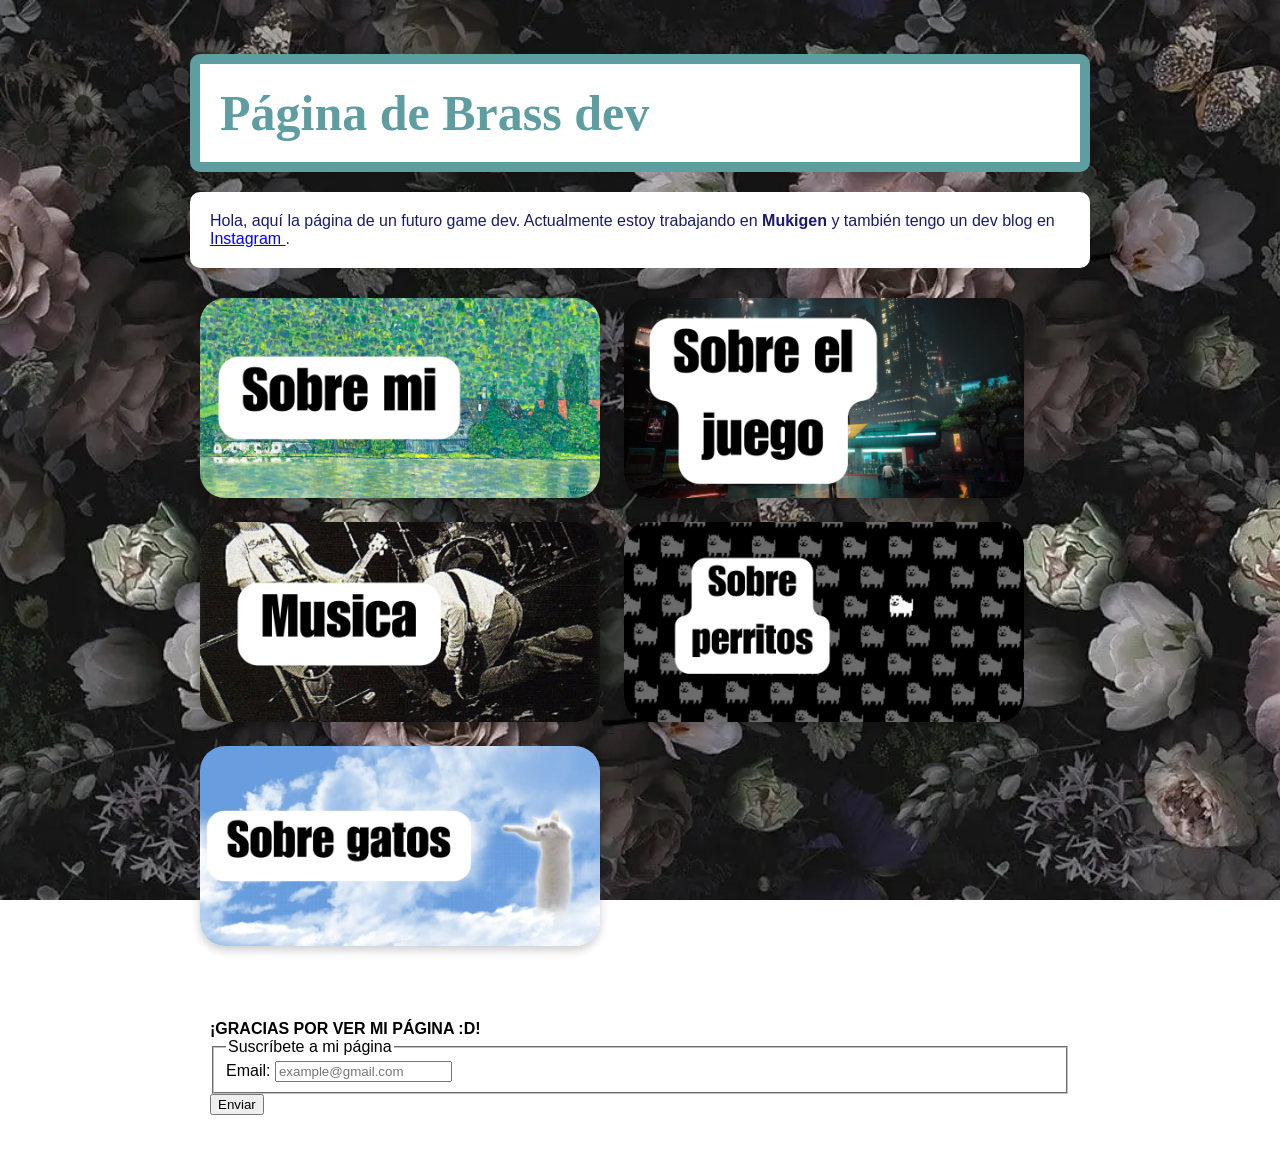
==== commit 7a4ec027: "change all images to .webp & new section about cats" ====
--- a/index.html
+++ b/index.html
@@ -39,38 +39,49 @@
       <!-- Secciones -->
       <section>
         <a href="About-me.html">
-          <img 
-          class="Image-Button"
-          src="images/Sobre mi.png" 
-          alt="Sobre mi" 
-          width="400" />
+          <img
+            class="Image-Button"
+            src="images/Sobre mi.webp"
+            alt="Sobre mi"
+            width="400"
+          />
         </a>
 
         <a href="My-Game.html">
           <img
             class="Image-Button"
-            src="images/Sobre el juego.png"
+            src="images/Sobre el juego.webp"
             alt="Sobre mi juego"
-            width= 400px
+            width="400px"
           />
         </a>
 
         <a href="Music.html">
-          <img 
-          class="Image-Button"
-          src="images/Musica.png" 
-          alt="Sobre mi juego" 
-          width="400" />
+          <img
+            class="Image-Button"
+            src="images/Musica.webp"
+            alt="Sobre musica"
+            width="400"
+          />
         </a>
 
         <a href="About-Dogs.html">
-          <img 
-          class="Image-Button"
-          src="images/Impact.png" 
-          alt="Sobre mi juego" 
-          width="400" />
+          <img
+            class="Image-Button"
+            src="images/Impact.webp"
+            alt="Sobre Perritos"
+            width="400"
+          />
         </a>
 
+        <a href="About-cats.html">
+          <img
+            class="Image-Button"
+            src="images/Sbe gatos.webp"
+            alt="Sobre gatos"
+            width="400"
+          />
+        </a>
       </section>
     </main>
 
--- a/Css/Style.css
+++ b/Css/Style.css
@@ -1,7 +1,7 @@
 /* ---------- GLOBAL ---------- */
 body {
-  background-image: url("../images/fondo.jpg"); 
-  background-size: cover;       /* hace que la imagen cubra toda la pantalla */
+  background-image: url("../images/fondo.webp");
+  background-size: cover; /* hace que la imagen cubra toda la pantalla */
   background-repeat: no-repeat; /* evita que se repita */
   background-attachment: fixed; /* mantiene la imagen fija al hacer scroll */
   font-family: Arial;
@@ -9,7 +9,6 @@
   margin: auto;
   padding: 20px;
 }
-
 
 img {
   border-radius: 25px;
@@ -70,7 +69,7 @@
   border-radius: 10px;
 }
 
-.Image-Button{
+.Image-Button {
   margin: 10px;
 }
 
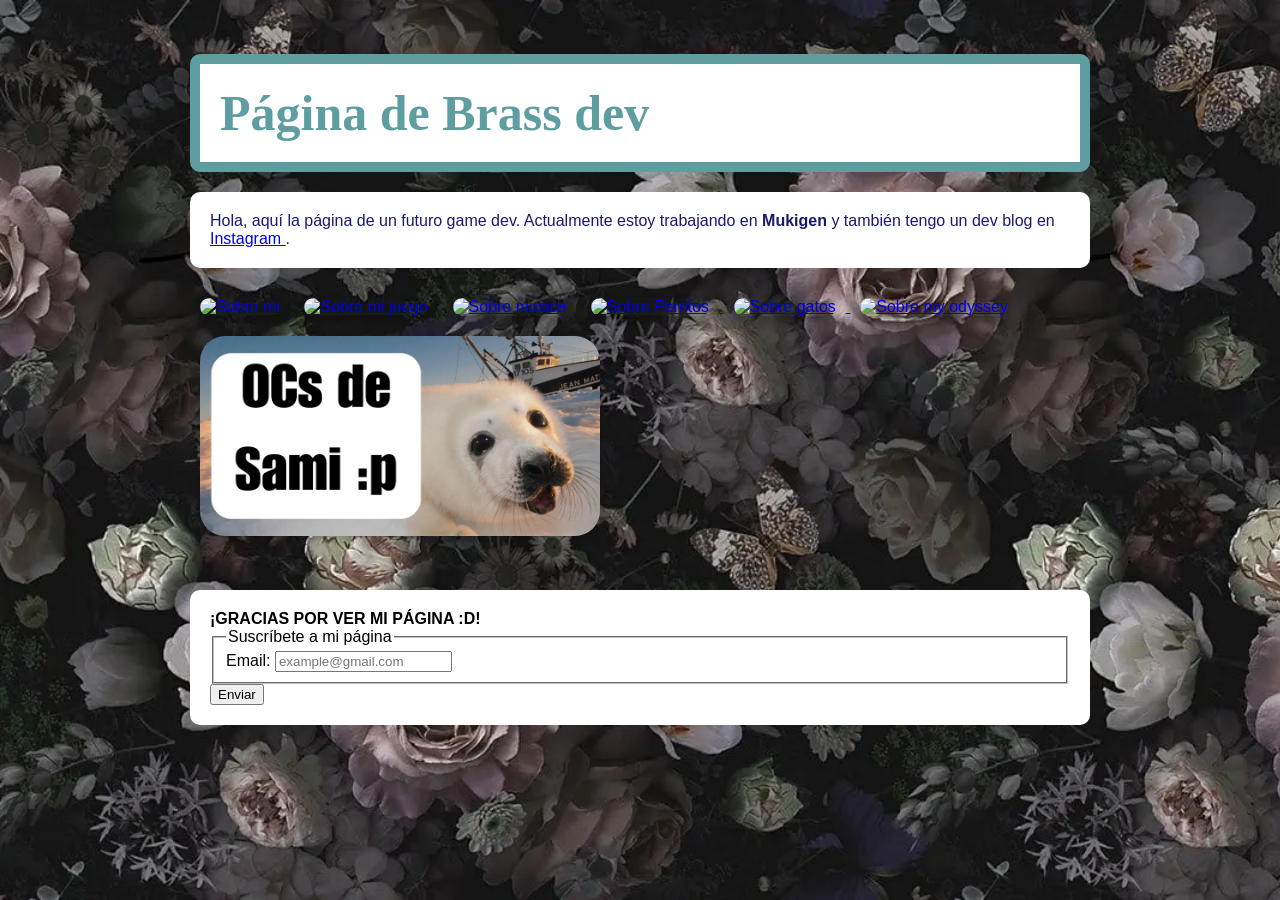
==== commit 2328255f: "adding Js as secret" ====
--- a/index.html
+++ b/index.html
@@ -9,7 +9,7 @@
     />
 
     <title>Página de Brass</title>
-    <link rel="icon" type="image/png" href="images/6988878.png" />
+    <link rel="icon" type="image/png" href="images/contenent/Logotipo.png" />
 
     <link rel="stylesheet" href="Css/Style.css" />
   </head>
@@ -41,7 +41,7 @@
         <a href="About-me.html">
           <img
             class="Image-Button"
-            src="images/Sobre mi.webp"
+            src="images/Seccion/SobreMi.webp"
             alt="Sobre mi"
             width="400"
           />
@@ -50,7 +50,7 @@
         <a href="My-Game.html">
           <img
             class="Image-Button"
-            src="images/Sobre el juego.webp"
+            src="images/Seccion/SobreElJuego.webp"
             alt="Sobre mi juego"
             width="400px"
           />
@@ -59,7 +59,7 @@
         <a href="Music.html">
           <img
             class="Image-Button"
-            src="images/Musica.webp"
+            src="images/Seccion/SobreMusica.webp"
             alt="Sobre musica"
             width="400"
           />
@@ -68,7 +68,7 @@
         <a href="About-Dogs.html">
           <img
             class="Image-Button"
-            src="images/Impact.webp"
+            src="images/Seccion/SobrePerritos.webp"
             alt="Sobre Perritos"
             width="400"
           />
@@ -77,8 +77,26 @@
         <a href="About-cats.html">
           <img
             class="Image-Button"
-            src="images/Sbe gatos.webp"
+            src="images/Seccion/SobreGatos.webp"
             alt="Sobre gatos"
+            width="400"
+          />
+        </a>
+
+        <a href="the_start_adventure.html">
+          <img
+            class="Image-Button"
+            src="images/Seccion/SobreMiOdisea.webp"
+            alt="Sobre my odyssey"
+            width="400"
+          />
+        </a>
+
+        <a href="SamiSections/OcsDeSami.html">
+          <img
+            class="Image-Button"
+            src="images/Sami/SobreSami.webp"
+            alt="Sobre OcsDeSami"
             width="400"
           />
         </a>
